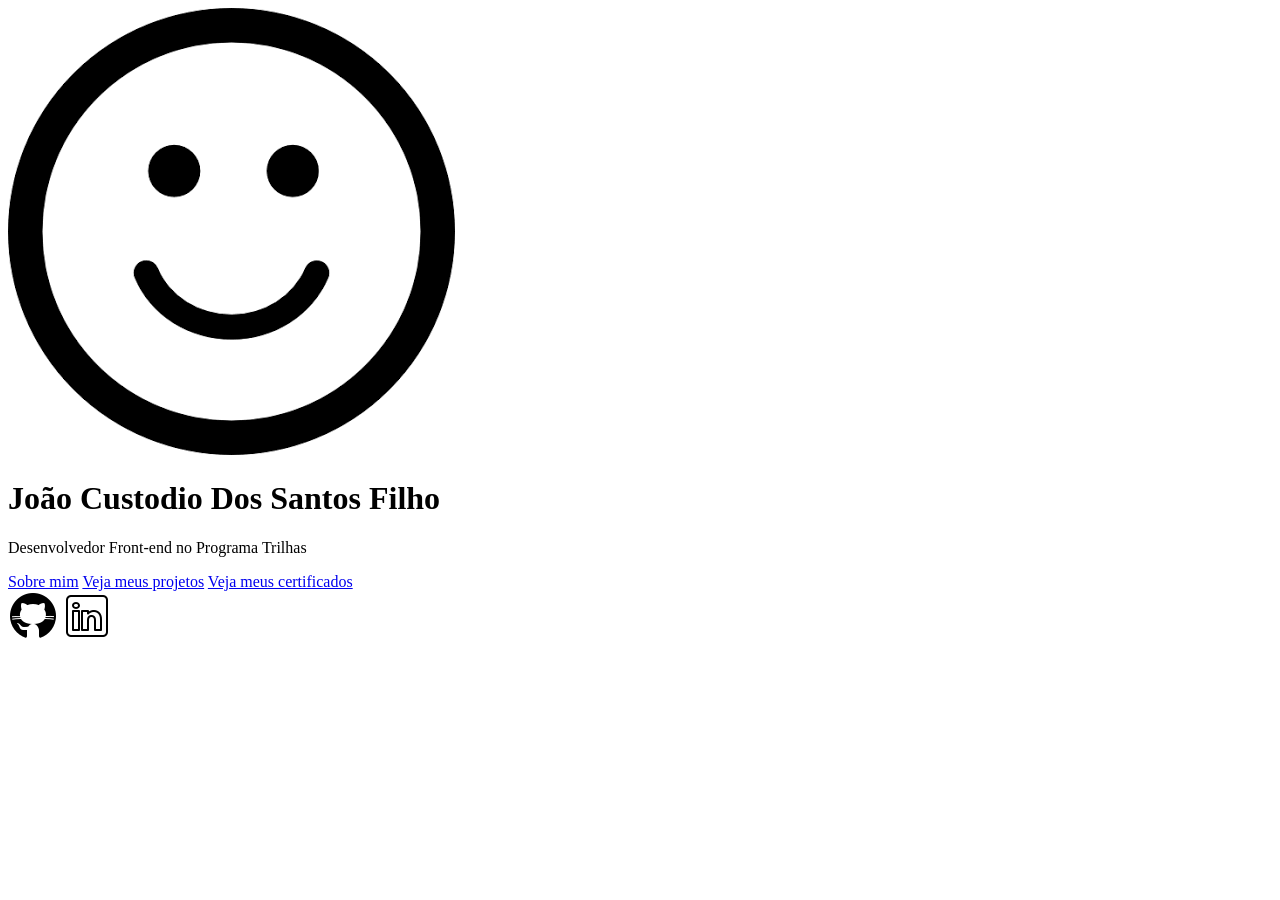
==== index.html @ 52c68636 "Adiciona estrutura inicial e index.html" ====
<!DOCTYPE html>
<html lang="pt-br">
<head>
    <meta charset="UTF-8">
    <meta name="viewport" content="width=device-width, initial-scale=1.0">
    <title>Portfolio | João Custodio</title>
    <link rel="stylesheet" href="css/style.css">
</head>
<body>
<main>
    <img src="img/images.png" alt="Imagem provisoria de joão custodio">
    <h1>João Custodio Dos Santos Filho</h1>
    <p>Desenvolvedor Front-end no Programa Trilhas</p>
    <nav>
        <a href="sobre.html">Sobre mim</a>
        <a href="projetos.html">Veja meus projetos</a>
        <a href="#">Veja meus certificados</a>
    </nav>
    <div>
    <a href="https://github.com/joaocdsf16-lab"><img src="img/github.png" alt="github"></a>
    <a href="#"><img src="img/linkedin.png" alt="linkedin"></a>
    <!-- TODO: trocar pelo link do meu LinkedIn -->
    </div>
</main>
</body>
</html>
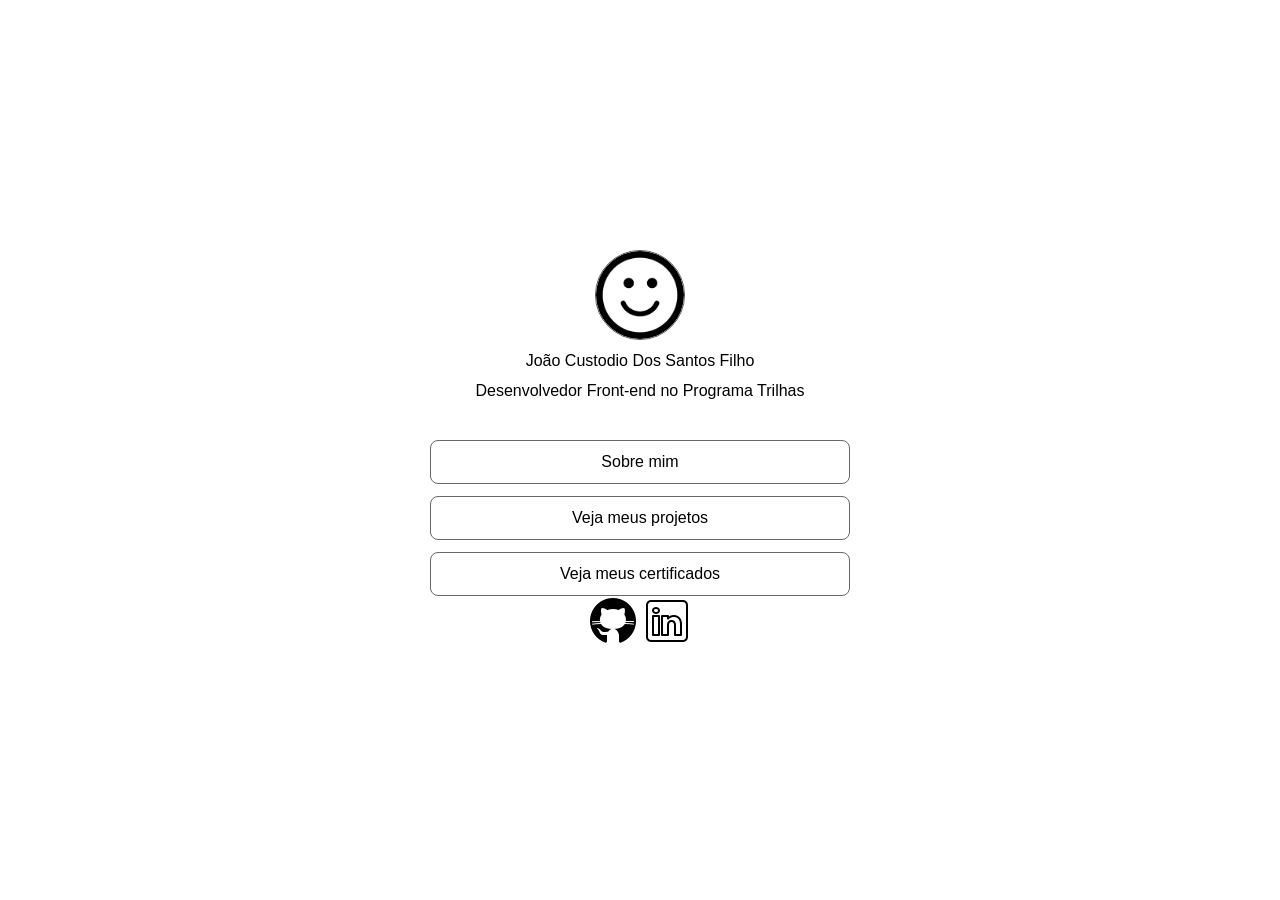
==== commit 624c4218: "Mais coisas adicionadas de estilo de foto" ====
--- a/index.html
+++ b/index.html
@@ -8,7 +8,7 @@
 </head>
 <body>
 <main>
-    <img src="img/images.png" alt="Imagem provisoria de joão custodio">
+    <img class="foto" src="img/images.png" alt="Imagem provisoria de joão custodio">
     <h1>João Custodio Dos Santos Filho</h1>
     <p>Desenvolvedor Front-end no Programa Trilhas</p>
     <nav>
@@ -17,8 +17,8 @@
         <a href="#">Veja meus certificados</a>
     </nav>
     <div>
-    <a href="https://github.com/joaocdsf16-lab"><img src="img/github.png" alt="github"></a>
-    <a href="#"><img src="img/linkedin.png" alt="linkedin"></a>
+    <a class="redes" href="https://github.com/joaocdsf16-lab"><img src="img/github.png" alt="github"></a>
+    <a class="redes" href="#"><img src="img/linkedin.png" alt="linkedin"></a>
     <!-- TODO: trocar pelo link do meu LinkedIn -->
     </div>
 </main>
--- a/css/style.css
+++ b/css/style.css
@@ -0,0 +1,68 @@
+*{
+    margin:0;
+    padding: 0;
+    box-sizing: border-box;
+}
+
+body{
+    font-family: sans-serif;
+    min-height: 100vh;
+    display: flex;
+    justify-content: center;
+    align-items: center;
+}
+
+main{
+    display: flex;
+    flex-direction: column;
+    align-items: center;
+}
+
+img.foto{
+    width: 90px;
+    height: 90px;
+    border-radius: 50%;
+    object-fit: cover;
+    border: 1px solid #555;
+}
+
+h1{
+    font-size: 16px;
+    font-weight: 400;
+    margin-top: 12px;
+}
+
+main p{
+    font-size: 16px;
+    margin-top: 12px;
+}
+
+nav{
+    display: flex;
+    flex-direction: column;
+    gap: 12px;
+    width: 420px;
+    margin-top: 40px;
+}
+
+nav a{
+    display: block;
+    padding: 12px;
+    text-align: center;
+    color:black;
+    text-decoration: none;
+    background-color: rgba(255,255,255,0.4);
+    border: 1px solid #666;
+    border-radius: 8px;
+}
+
+div.redes{
+    display: flex;
+    gap: 24px;
+    margin-top: 40px;
+}
+
+div.redes img{
+    width: 24px;
+    height: 24px;
+}
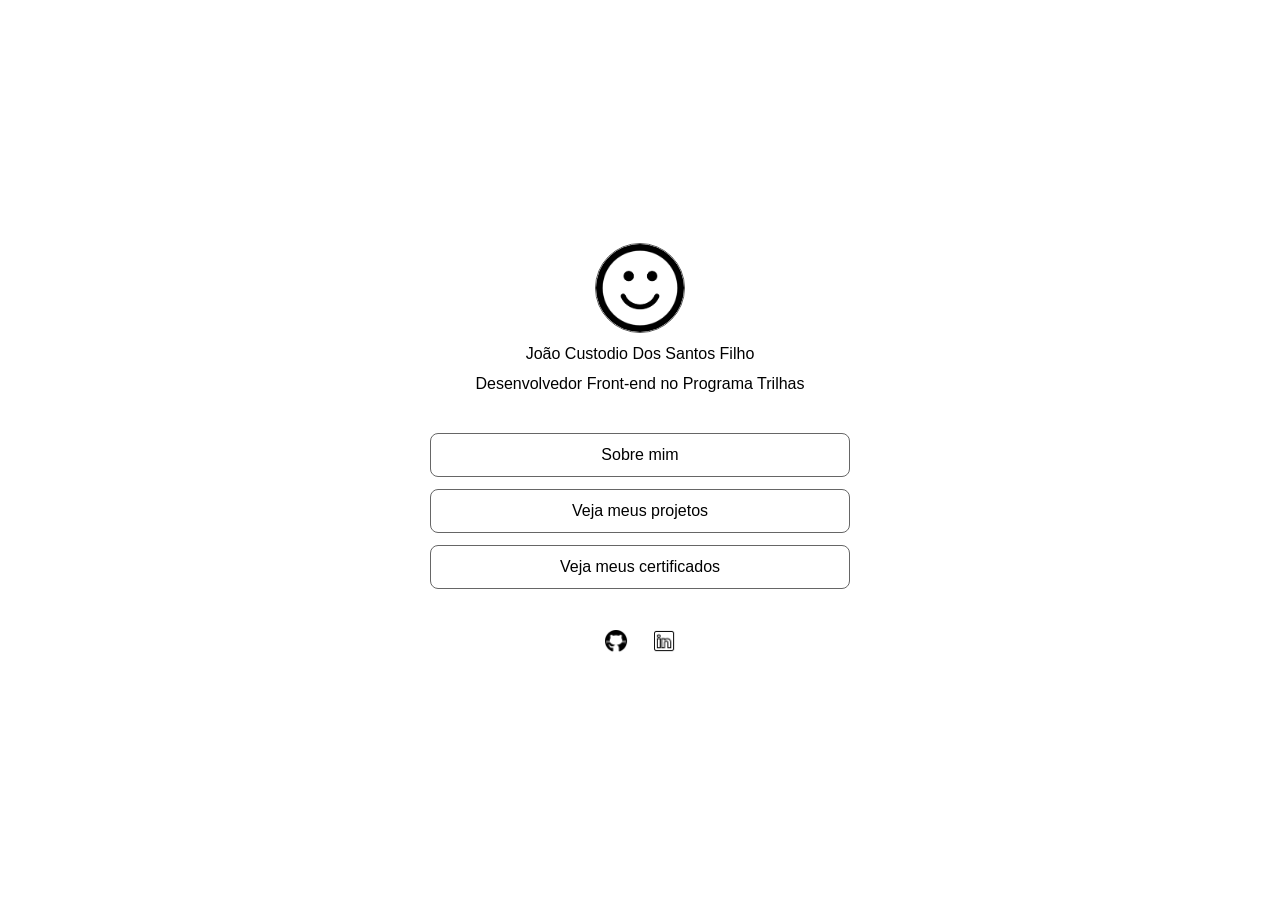
==== commit e28fb3c8: "Palavras apenas" ====
--- a/index.html
+++ b/index.html
@@ -16,9 +16,9 @@
         <a href="projetos.html">Veja meus projetos</a>
         <a href="#">Veja meus certificados</a>
     </nav>
-    <div>
-    <a class="redes" href="https://github.com/joaocdsf16-lab"><img src="img/github.png" alt="github"></a>
-    <a class="redes" href="#"><img src="img/linkedin.png" alt="linkedin"></a>
+    <div class="redes">
+    <a  href="https://github.com/joaocdsf16-lab"><img src="img/github.png" alt="github"></a>
+    <a  href="#"><img src="img/linkedin.png" alt="linkedin"></a>
     <!-- TODO: trocar pelo link do meu LinkedIn -->
     </div>
 </main>
--- a/css/style.css
+++ b/css/style.css
@@ -10,6 +10,7 @@
     display: flex;
     justify-content: center;
     align-items: center;
+    background: linear-gradient(135 deg, #ffffff, #f0b6ee);
 }
 
 main{
@@ -18,7 +19,7 @@
     align-items: center;
 }
 
-img.foto{
+.foto{
     width: 90px;
     height: 90px;
     border-radius: 50%;
@@ -56,13 +57,13 @@
     border-radius: 8px;
 }
 
-div.redes{
+.redes{
     display: flex;
     gap: 24px;
     margin-top: 40px;
 }
 
-div.redes img{
+.redes img{
     width: 24px;
     height: 24px;
 }
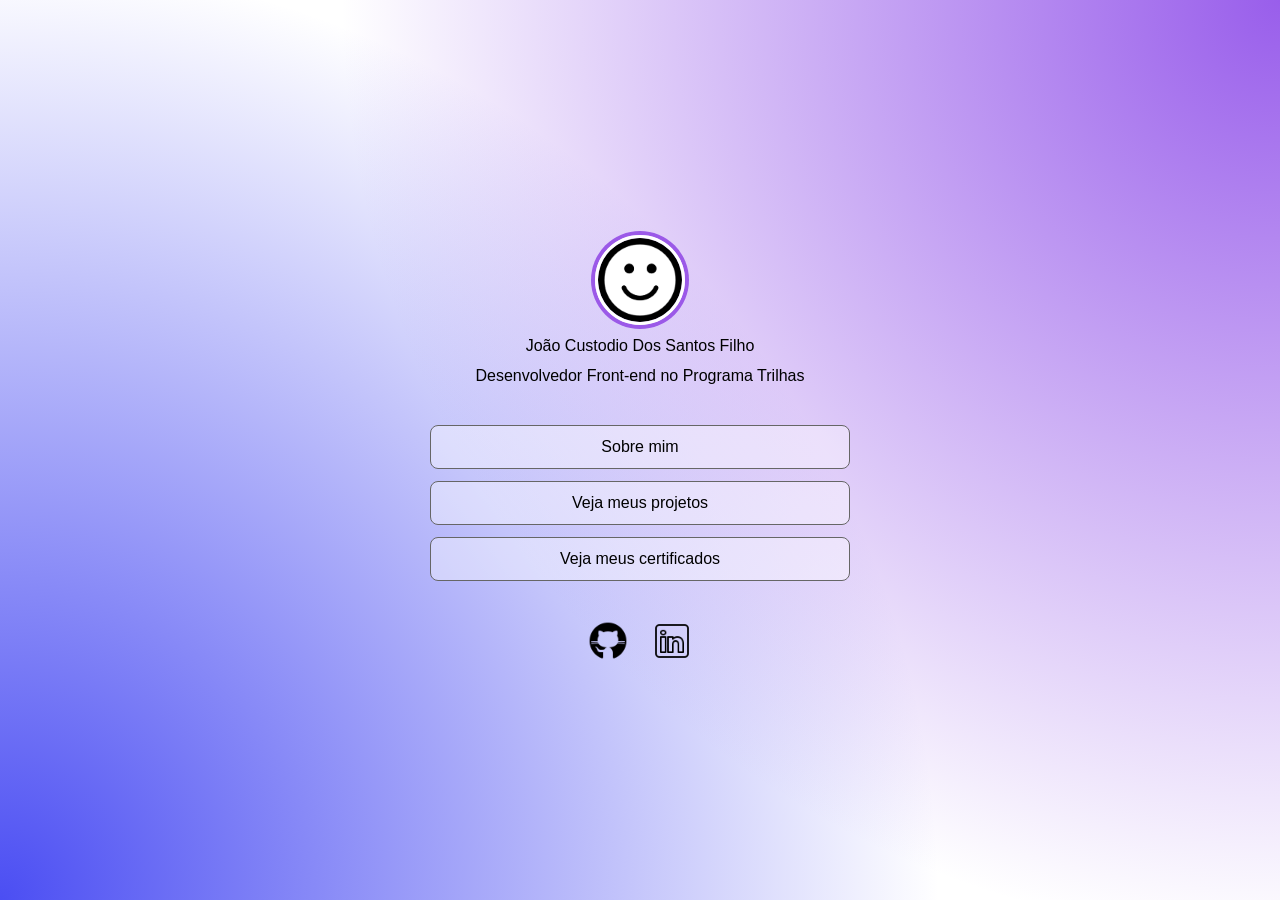
==== commit d92e291d: "Muitas alterações sobre, projetos e certificados" ====
--- a/index.html
+++ b/index.html
@@ -14,10 +14,10 @@
     <nav>
         <a href="sobre.html">Sobre mim</a>
         <a href="projetos.html">Veja meus projetos</a>
-        <a href="#">Veja meus certificados</a>
+        <a href="https://drive.google.com/drive/folders/1OrPC-c6mCrpXA4785RDRCOZXVY7S7Arx?usp=drive_link" target="_blank">Veja meus certificados</a>
     </nav>
     <div class="redes">
-    <a  href="https://github.com/joaocdsf16-lab"><img src="img/github.png" alt="github"></a>
+    <a  href="https://github.com/joaocdsf16-lab" target="blank"><img src="img/github.png" alt="github"></a>
     <a  href="#"><img src="img/linkedin.png" alt="linkedin"></a>
     <!-- TODO: trocar pelo link do meu LinkedIn -->
     </div>
--- a/css/style.css
+++ b/css/style.css
@@ -10,7 +10,10 @@
     display: flex;
     justify-content: center;
     align-items: center;
-    background: linear-gradient(135 deg, #ffffff, #f0b6ee);
+    background: radial-gradient(circle at top right, #995eeb, transparent 60%),
+                radial-gradient(circle at bottom left, #4b4ef3, transparent 60%),
+                #ffffff;
+    background-attachment: fixed;
 }
 
 main{
@@ -25,6 +28,8 @@
     border-radius: 50%;
     object-fit: cover;
     border: 1px solid #555;
+    border: 3px solid white;
+    box-shadow: 0 0 0 4px #9b59e8;
 }
 
 h1{
@@ -57,6 +62,10 @@
     border-radius: 8px;
 }
 
+nav a:hover{
+    background-color: rgba(255,255,255,0.8);
+}
+
 .redes{
     display: flex;
     gap: 24px;
@@ -64,6 +73,98 @@
 }
 
 .redes img{
-    width: 24px;
-    height: 24px;
+    width: 40px;
+    height: 40px;
+}
+
+/* css dos projeto */
+
+.sobre-texto {
+    max-width: 620px;
+    text-align: center;
+    line-height: 1.5;
+    margin-top: 40px;
+    padding: 24px;
+    border: 1px solid #666;
+    border-radius: 12px;
+    background-color: rgba(255, 255, 255, 0.4);
+}
+
+.voltar {
+    width: 220px;
+}
+
+.projetos {
+    display: grid;
+    grid-template-columns: 1fr 1fr;
+    gap: 16px;
+    width: 620px;
+    margin-top: 32px;
+}
+
+.card {
+    padding: 12px;
+    border: 1px solid #666;
+    border-radius: 8px;
+    background-color: rgba(255, 255, 255, 0.4);
+}
+
+.card img {
+    width: 100%;
+    aspect-ratio: 16 / 9;
+    object-fit: cover;
+    border-radius: 4px;
+}
+
+.card a {
+    display: block;
+    margin-top: 10px;
+    color: black;
+}
+
+body.pagina-foguete {
+    background:
+        linear-gradient(rgba(0, 0, 0, 0.45), rgba(0, 0, 0, 0.45)),
+        url("../img/projeto2.jpg");
+    background-size: cover;
+    background-position: center;
+    background-repeat: no-repeat;
+    background-attachment: fixed;
+}
+
+main.foguete {
+    width: 100%;
+    min-height: 100vh;
+    justify-content: center;
+    gap: 32px;
+    padding: 48px 24px;
+    color: white;
+    text-align: center;
+}
+
+.foguete h1 {
+    font-size: 64px;
+    font-weight: 700;
+    letter-spacing: 4px;
+    text-shadow: 0 4px 12px rgba(0, 0, 0, 0.6);
+}
+
+.foguete-caixa {
+    max-width: 560px;
+    padding: 32px;
+    border: 2px solid white;
+    border-radius: 16px;
+    background-color: rgba(0, 0, 0, 0.35);
+    backdrop-filter: blur(6px);
+    box-shadow: 0 0 20px rgba(255, 255, 255, 0.35);
+}
+
+.foguete-caixa h2 {
+    font-size: 26px;
+    margin-bottom: 16px;
+}
+
+.foguete-caixa p {
+    font-size: 18px;
+    line-height: 1.5;
 }
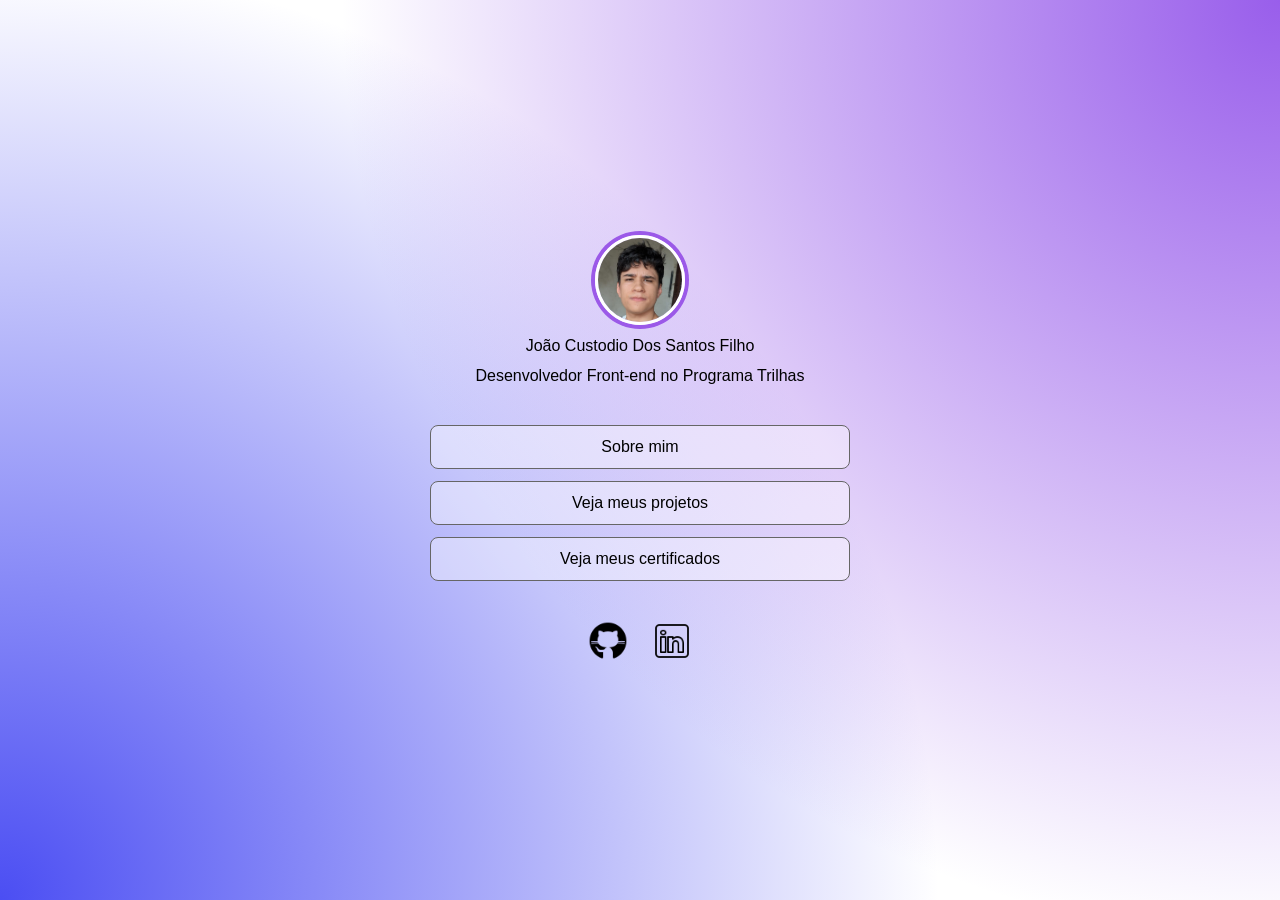
==== commit afae3cbb: "novamente ultimas atualizações" ====
--- a/index.html
+++ b/index.html
@@ -8,7 +8,7 @@
 </head>
 <body>
 <main>
-    <img class="foto" src="img/images.png" alt="Imagem provisoria de joão custodio">
+    <img class="foto" src="img/images.jpg" alt="Minha foto">
     <h1>João Custodio Dos Santos Filho</h1>
     <p>Desenvolvedor Front-end no Programa Trilhas</p>
     <nav>
